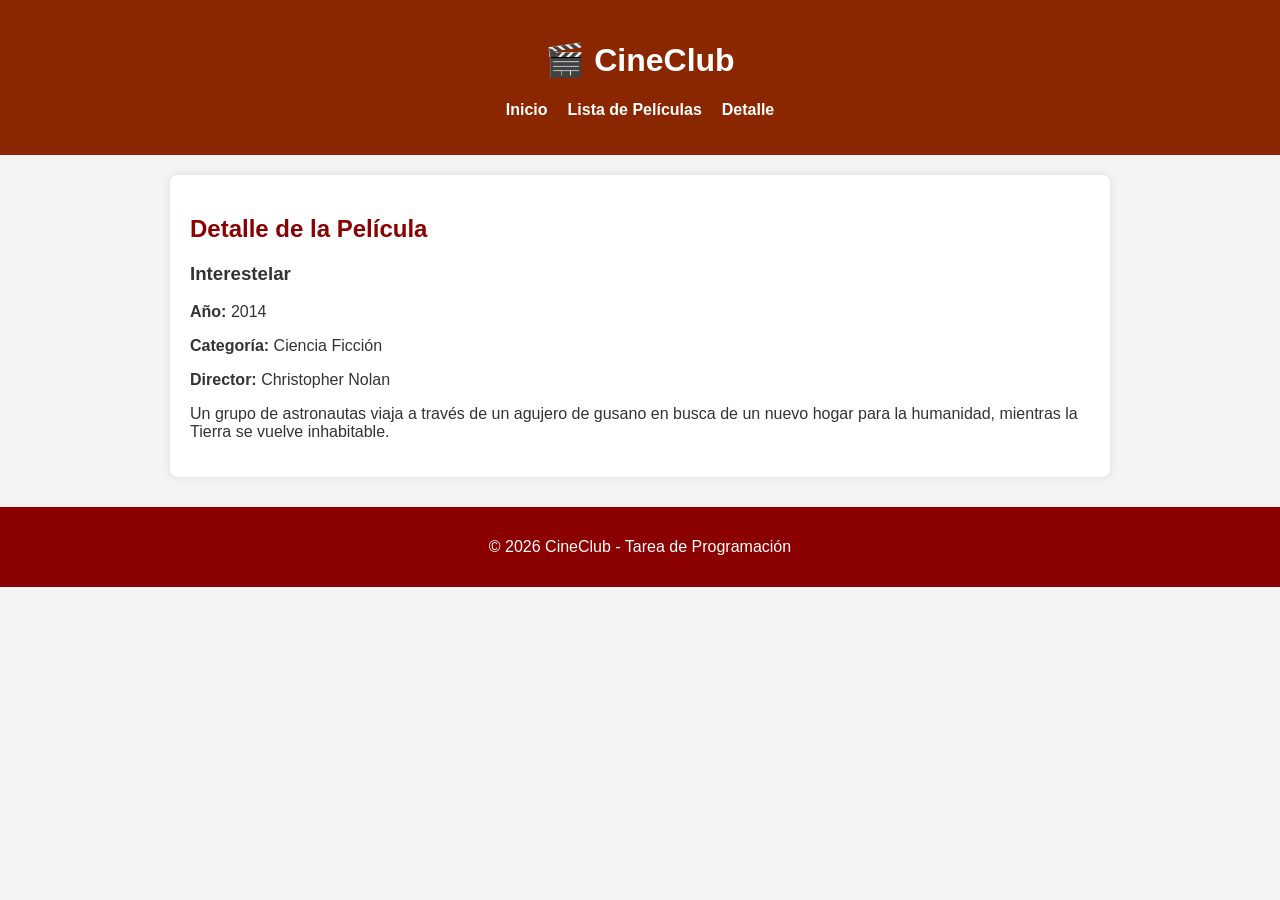
==== detalle.html @ ba0a7c03 "Tarea CineClub" ====
<!DOCTYPE html>
<html lang="es">
<head>
  <meta charset="UTF-8">
  <title>CineClub - Detalle</title>
  <link rel="stylesheet" href="estilos.css">
</head>
<body>

  <header>
    <h1>🎬 CineClub</h1>
    <nav>
      <ul>
        <li><a href="index.html">Inicio</a></li>
        <li><a href="lista.html">Lista de Películas</a></li>
        <li><a href="detalle.html">Detalle</a></li>
      </ul>
    </nav>
  </header>

  <main>
    <section>
      <h2>Detalle de la Película</h2>
      <article>
        <h3>Interestelar</h3>
        <p><strong>Año:</strong> 2014</p>
        <p><strong>Categoría:</strong> Ciencia Ficción</p>
        <p><strong>Director:</strong> Christopher Nolan</p>
        <p>
          Un grupo de astronautas viaja a través de un agujero de gusano en busca
          de un nuevo hogar para la humanidad, mientras la Tierra se vuelve inhabitable.
        </p>
      </article>
    </section>
  </main>

  <footer>
    <p>&copy; 2026 CineClub - Tarea de Programación</p>
  </footer>

</body>
</html>
---- estilos.css ----
body {
  font-family: Arial, sans-serif;
  background-color: #f4f4f4;
  color: #333;
  margin: 0;
  padding: 0;
}

header {
  background-color: #8b2700;
  color: white;
  padding: 20px;
  text-align: center;
}

nav ul {
  display: flex;
  justify-content: center;
  gap: 20px;
  list-style: none;
  padding: 0;
  margin-top: 10px;
}

nav a {
  color: white;
  text-decoration: none;
  font-weight: bold;
}

nav a:hover {
  color: #ffcc00;
}

main {
  max-width: 900px;
  margin: 20px auto;
  background: white;
  padding: 20px;
  border-radius: 8px;
  box-shadow: 0 0 10px rgba(0,0,0,0.1);
}

h1, h2 {
  color: #8b0000;
}

header h1 {
  color: white;
}

table {
  width: 100%;
  border-collapse: collapse;
  margin-top: 15px;
}

th, td {
  border: 1px solid #ccc;
  padding: 10px;
  text-align: left;
}

th {
  background-color: #8b0000;
  color: white;
}

tr:nth-child(even) {
  background-color: #f2f2f2;
}

form {
  display: flex;
  flex-direction: column;
  gap: 10px;
  max-width: 400px;
  margin-top: 15px;
}

input, select, button {
  padding: 8px;
  border: 1px solid #ccc;
  border-radius: 5px;
  font-size: 14px;
}

button {
  background-color: #8b0000;
  color: white;
  cursor: pointer;
  border: none;
  font-weight: bold;
}

button:hover {
  background-color: #b30000;
}

footer {
  background-color: #8b0000;
  color: white;
  text-align: center;
  padding: 15px;
  margin-top: 30px;
}
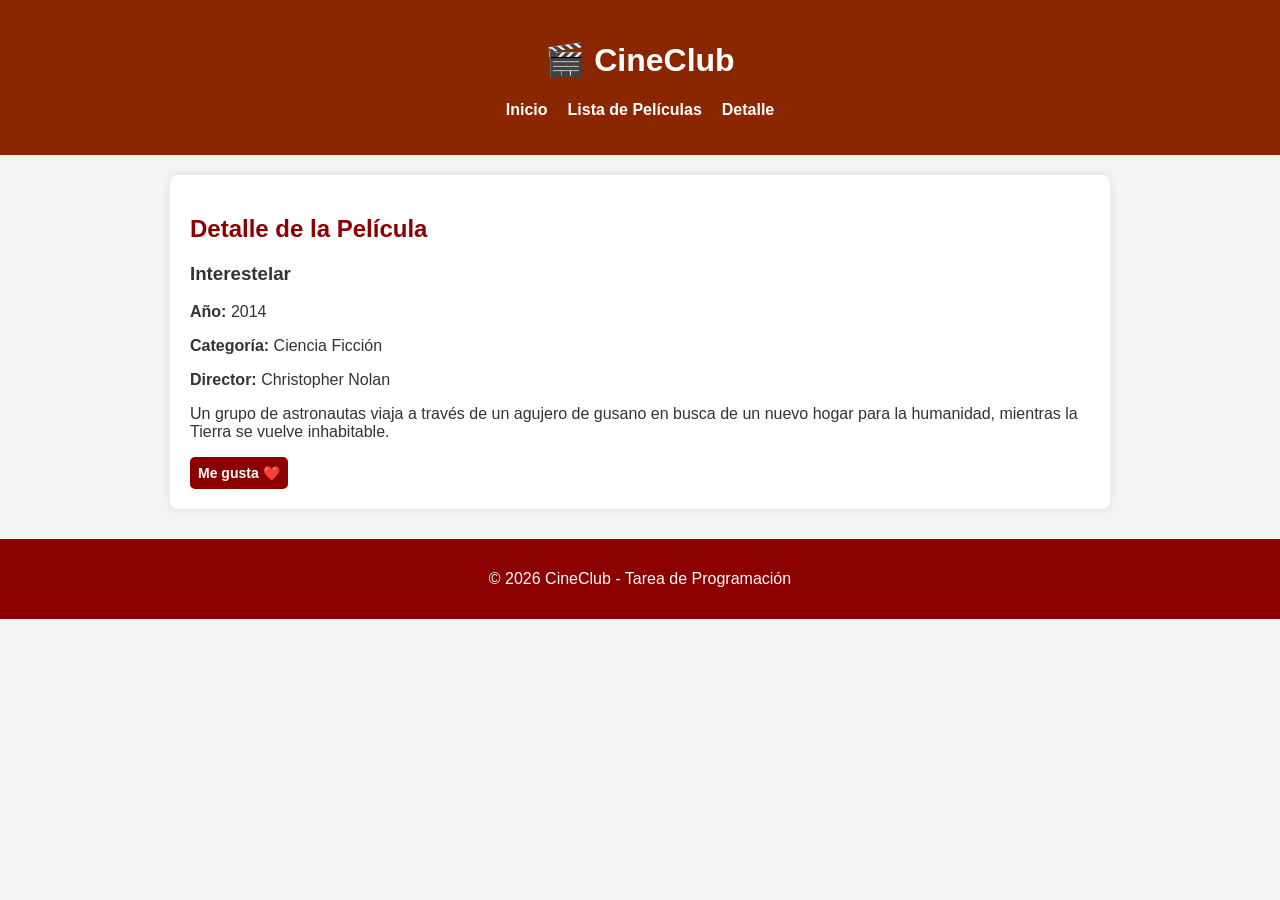
==== commit fa0afd3c: "Agregando JavaScript a la tarea" ====
--- a/detalle.html
+++ b/detalle.html
@@ -30,6 +30,7 @@
           Un grupo de astronautas viaja a través de un agujero de gusano en busca
           de un nuevo hogar para la humanidad, mientras la Tierra se vuelve inhabitable.
         </p>
+        <button id="btn-like" onclick="darMeGusta()">Me gusta ❤️</button>
       </article>
     </section>
   </main>
